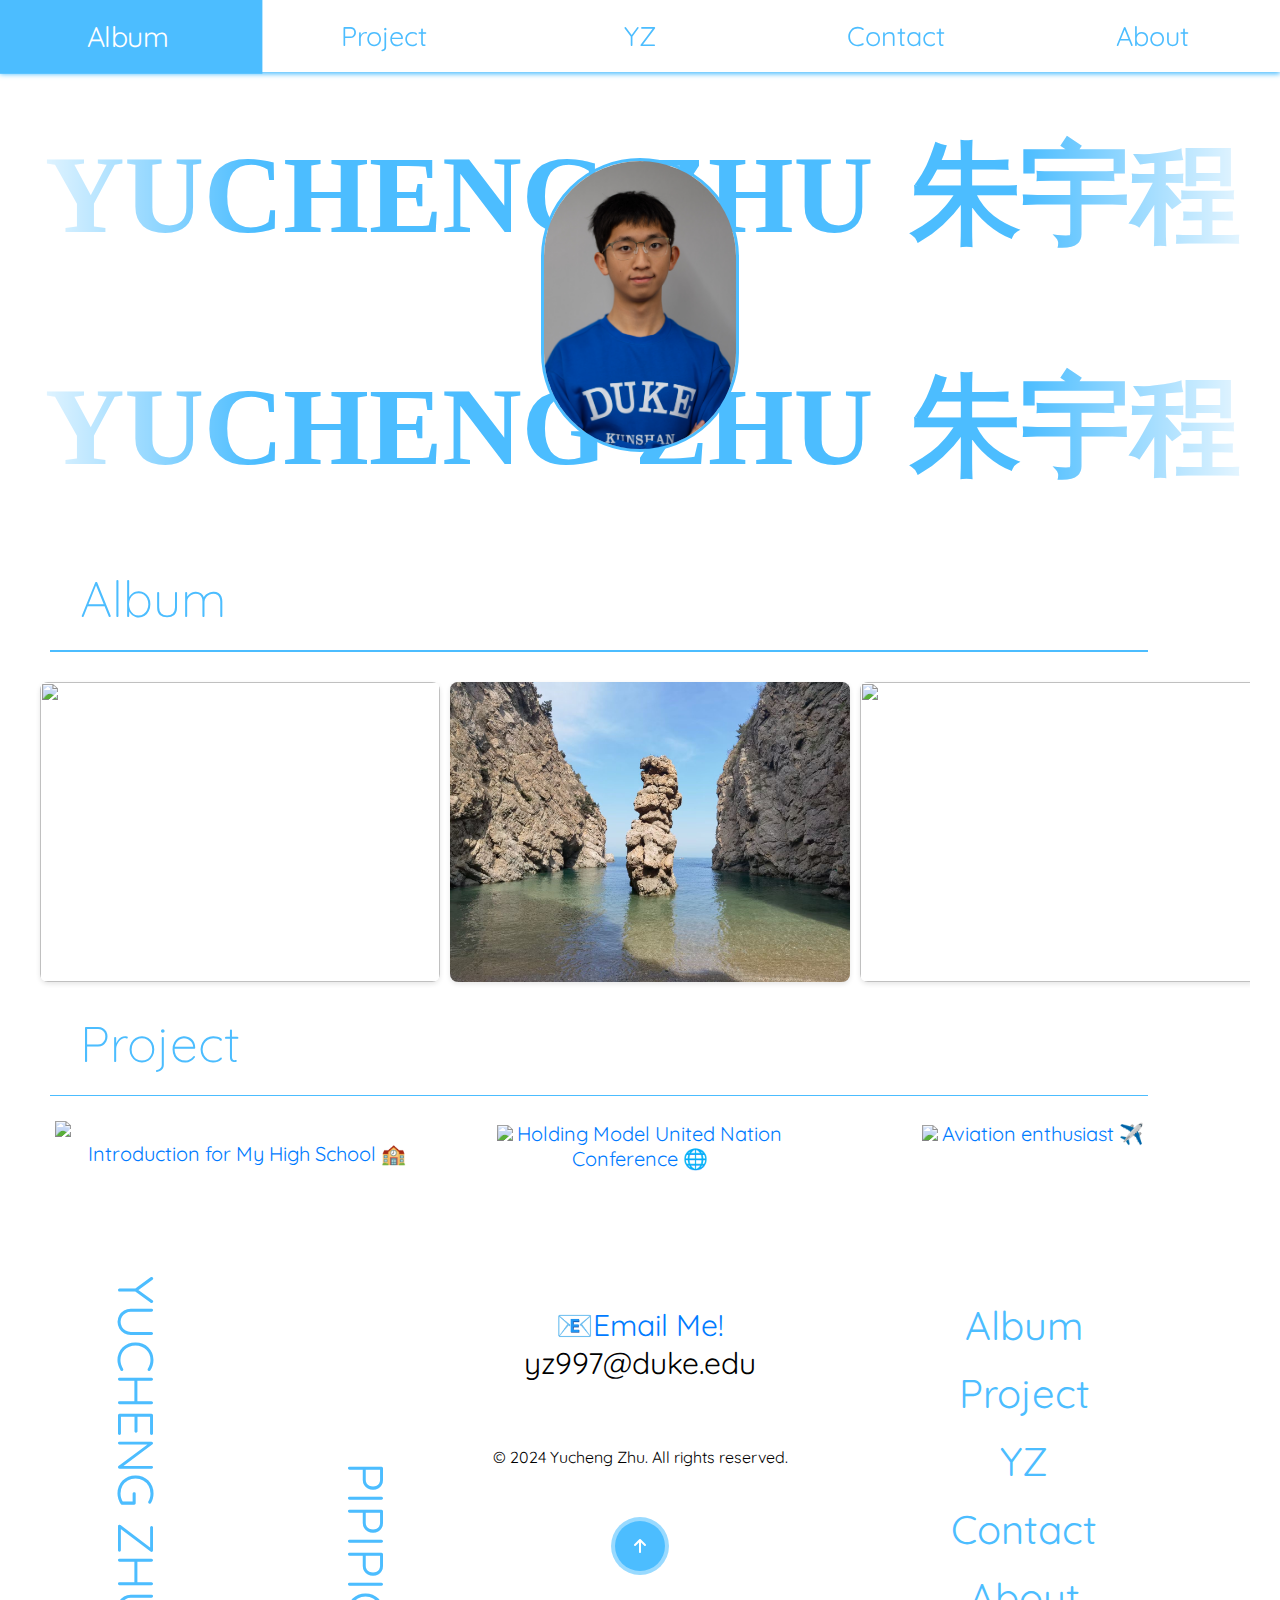
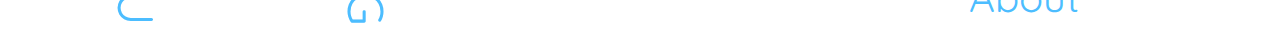
==== index.html @ e32ca238 "Initial Commit" ====
<!DOCTYPE html>
<html lang="en">

<head>
    <meta charset="UTF-8">
    <meta name="viewport" content="width=device-width, initial-scale=1.0">
    <title>Yucheng Portfolio</title>
</head>
<link href="https://fonts.font.im/css?family=Nunito|Quicksand" rel="stylesheet">
<link rel="stylesheet" href="mainpage css js/headerfooterstyle.css">
<link rel="stylesheet" href="mainpage css js/scrollname.css">
<link rel="stylesheet" href="mainpage css js/cookie.css">
<link rel="stylesheet" href="mainpage css js/breif.css">
<link rel="preconnect" href="https://fonts.googleapis.com">
<link rel="preconnect" href="https://fonts.gstatic.com" crossorigin>
<link
    href="https://fonts.googleapis.com/css2?family=Doto:wght@100..900&family=Edu+AU+VIC+WA+NT+Pre:wght@400..700&family=Playfair+Display:ital,wght@0,400..900;1,400..900&family=Roboto+Condensed:ital,wght@0,800;1,800&family=Sour+Gummy:ital,wght@0,100..900;1,100..900&display=swap"
    rel="stylesheet">

<body>

    <header>
        <div class="headercontainer">
            <a id="album" target="_blank" href="album/Album.html">Album</a>
            <a id="project" target="_blank" href="project/project.html">Project</a>
            <a id="mainpage" target="_blank" href="index.html">YZ</a>
            <a id="contact" target="_blank" href="contact/contact.html">Contact</a>
            <a id="about" target="_blank" href="about/About.html">About</a>

        </div>
        <div id="separate"> </div>
    </header>

    <div class="content">
        <div class="scroll-list-container">
            <div class="scroll-list1">
                <ul>
                    <li>YUCHENG ZHU</li>
                    <li>朱宇程</li>
                    <li>PIPIPIG</li>
                    <li>YUCHENG ZHU</li>
                    <li>朱宇程</li>
                    <li>PIPIPIG</li>
                    <li>YUCHENG ZHU</li>
                    <li>朱宇程</li>
                    <li>PIPIPIG</li>
                    <li>YUCHENG ZHU</li>
                    <li>朱宇程</li>
                    <li>PIPIPIG</li>
                </ul>
            </div>
            <br>
            <div class="scroll-list2">
                <ul>
                    <li>YUCHENG ZHU</li>
                    <li>朱宇程</li>
                    <li>PIPIPIG</li>
                    <li>YUCHENG ZHU</li>
                    <li>朱宇程</li>
                    <li>PIPIPIG</li>
                    <li>YUCHENG ZHU</li>
                    <li>朱宇程</li>
                    <li>PIPIPIG</li>
                    <li>YUCHENG ZHU</li>
                    <li>朱宇程</li>
                    <li>PIPIPIG</li>
                </ul>
            </div>

            <div class="selfiecontainer">
                <a target="_blank" href="about/About.html"><img class="selfie" src="photo/selfie2.jpg"></a>

            </div>


        </div>

        <div class="breif">
            <div class="album">
                <div class="title">Album</div>
                <div id="line"> </div>
                <ul class="horizontal-scroll">
                    <li>
                        <img class="image" src="album/album/微信图片_20241201175351.jpg">
                    </li>
                    <li>
                        <img class="image" src="album/album/微信图片_20241201175621.jpg">
                    </li>
                    <li>
                        <img class="image" src="album/album/微信图片_20241201175622.jpg">
                    </li>
                    <li>
                        <img class="image" src="album/album/微信图片_20241201175629.jpg">
                    </li>
                    <li>
                        <img class="image" src="album/album/微信图片_20241201175635.jpg">
                    </li>
                    <li>
                        <img class="image" src="album/album/微信图片_20241201175641.jpg">
                    </li>
                    <li>
                        <img class="image" src="album/album/微信图片_20241201175648.jpg">
                    </li>
                    <li>
                        <img class="image" src="album/album/微信图片_20241201175651.jpg">
                    </li>
                    <li>
                        <img class="image" src="album/album/微信图片_20241201175653.jpg">
                    </li>

                    <li>
                        <img class="image" src="album/album/微信图片_20241201175743.jpg">
                    </li>
                    <li>
                        <img class="image" src="album/album/微信图片_20241201175744.jpg">
                    </li>
                    <li>
                        <img class="image" src="album/album/微信图片_20241201175745.jpg">
                    </li>
                    <li>
                        <img class="image" src="album/album/微信图片_20241201175746.jpg">
                    </li>
                    <li>
                        <img class="image" src="album/album/微信图片_20241201175747.jpg">
                    </li>
                    <li>
                        <img class="image" src="album/album/微信图片_20241201175748.jpg">
                    </li>
                    <li>
                        <img class="image" src="album/album/微信图片_20241201175749.jpg">
                    </li>
                    <li>
                        <img class="image" src="album/album/微信图片_20241201175750.jpg">
                    </li>
                    <li>
                        <img class="image" src="album/album/微信图片_20241201175751.jpg">
                    </li>
                    <li>
                        <img class="image" src="album/album/微信图片_20241201175752.jpg">
                    </li>
                    <li>
                        <img class="image" src="album/album/微信图片_20241201175753.jpg">
                    </li>
                    <li>
                        <img class="image" src="album/album/微信图片_20241201175754.jpg">
                    </li>
                    <li>
                        <img class="image" src="album/album/微信图片_20241201175755.jpg">
                    </li>
                    <li>
                        <img class="image" src="album/album/微信图片_20241201175756.jpg">
                    </li>
                    <li>
                        <img class="image" src="album/album/微信图片_20241201175757.jpg">
                    </li>
                    <li>
                        <img class="image" src="album/album/微信图片_20241201175758.jpg">
                    </li>
                    <li>
                        <img class="image" src="album/album/微信图片_20241201175759.jpg">
                    </li>
                    <li>
                        <img class="image" src="album/album/微信图片_20241201175800.jpg">
                    </li>
                    <li>
                        <img class="image" src="album/album/微信图片_20241201175801.jpg">
                    </li>
                    <li>
                        <img class="image" src="album/album/微信图片_20241201175802.jpg">
                    </li>
                    <li>
                        <img class="image" src="album/album/微信图片_20241201175803.jpg">
                    </li>
                    <li>
                        <img class="image" src="album/album/微信图片_20241201175804.jpg">
                    </li>
                    <li>
                        <img class="image" src="album/album/微信图片_20241201175805.jpg">
                    </li>
                    <li>
                        <img class="image" src="album/album/微信图片_20241201175806.jpg">
                    </li>
                    <li>
                        <img class="image" src="album/album/微信图片_20241201175807.jpg">
                    </li>
                    <li>
                        <img class="image" src="album/album/微信图片_20241201175808.jpg">
                    </li>
                    <li>
                        <img class="image" src="album/album/微信图片_20241201175809.jpg">
                    </li>
                    <li>
                        <img class="image" src="album/album/微信图片_20241201175810.jpg">
                    </li>
                    <li>
                        <img class="image" src="album/album/微信图片_20241201175811.jpg">
                    </li>
                    <li>
                        <img class="image" src="album/album/微信图片_202412011757371.jpg">
                    </li>





                </ul>
            </div>


            <div class="project">
                <div class="title">Project</div>
                <div id="line"> </div>

                <div class="breifprojectcon">
                    <div class="each">
                        <a href="https://www.bilibili.com/video/BV1pU4y1R7V3/?vd_source=21e4260158be1d950ae3a8c5fe461d04"
                            target="_blank" class="breifpic"><img
                                id="bz" src="/FP/project/bazhong.png"></a>
                        <a class="link" target="_blank"
                            href="https://www.bilibili.com/video/BV1pU4y1R7V3/?vd_source=21e4260158be1d950ae3a8c5fe461d04">Introduction
                            for My High School 🏫 </a>
                    </div>

                    <div class="each">

                        <a class="linkcontainer" href="/FP  res/project/mun.html" target="_blank"
                        class="breifpic"><img class="breifpicture"
                                src="/FP/project/mun2.jpg"></a>
                        <a class="link" href="mun.html">Holding Model United Nation Conference 🌐</a>
                    </div>

                    <div class="each">

                        <a class="linkcontainer" href="/FP  res/project/aviation.html" target="_blank"
                        class="breifpic"><img class="breifpicture"
                                src="/FP/project/airplane/微信图片_202412011757591.jpg"></a>
                        <a class="link" href="aviation.html">Aviation enthusiast ✈️ </a>
                    </div>
                </div>










            </div>
        </div>

    </div>

    <!-- <div class="cookie">
        <div id="overlay" class="overlay"></div> 
        <div id="cookiePopup" class="cookiecontainer"> 
            <p style="font-size: 30px;">Would you like to give your Cookies?</p>
            <p>This website uses Cookies to enhance the author's life experience. If you are generous enough to give
                out
                your crunchy, buttery, tasty Cookies, the author would be happy and continue making more funny
                jokes.
                Cookies help us to:</p>
            <ul>
                <li>Supporting the author's physical functioning and psychological well-being.</li>
                <li>Maintaining a good relationship with users and developers.</li>
                <li>Just for fun.</li>
            </ul>
            <p>For more information, you can check our <a href="mainpage css js/cookie.html" target="_blank">Privacy
                    Policy</a></p>
            <div class="buttoncontainer">
                <button><a target="_blank" id="acceptCookie" href="mainpage css js/cookie.html">Accept</a></button>
                <button id="rejectCookie">Reject</button>
            </div>
        </div>
    </div> -->


    <footer>
        <div class="footercontainer">
            <div id="verticalname">
                <p>PIPIPIG</p>
                <P>朱宇程</P>
                <p>YUCHENG ZHU</p>
            </div>

            <div class="middle">

                <div id="email">
                    <a style="text-decoration: none;" href="mailto:yz997@duke.edu">📧Email Me!</a>
                    <div>yz997@duke.edu</div>
                </div>

                <div id="rights">
                    © 2024 Yucheng Zhu. All rights reserved.
                </div>


                <button class="backtotop">
                    <svg class="svgIcon" viewBox="0 0 384 512">
                        <path
                            d="M214.6 41.4c-12.5-12.5-32.8-12.5-45.3 0l-160 160c-12.5 12.5-12.5 32.8 0 45.3s32.8 12.5 45.3 0L160 141.2V448c0 17.7 14.3 32 32 32s32-14.3 32-32V141.2L329.4 246.6c12.5 12.5 32.8 12.5 45.3 0s12.5-32.8 0-45.3l-160-160z">
                        </path>
                    </svg>
                </button>


            </div>

            <div id="linkcontainer">
                <a id="album" target="_blank" href="album/Album.html">Album</a>
                <a id="project" target="_blank" href="project/project.html">Project</a>
                <a id="mainpage" target="_blank" href="index.html">YZ</a>
                <a id="contact" target="_blank" href="contact/contact.html">Contact</a>
                <a id="about" target="_blank" href="about/About.html">About</a>

            </div>
        </div>
    </footer>

   

    <script src="mainpage css js/function.js"></script>
    <script src="mainpage css js/cookie.js"></script>



</body>

</html>
---- mainpage css js/headerfooterstyle.css ----
html,
body {
    height: 100%;
    margin: 0;
    font-family: 'Quicksand', sans-serif;
}

.headercontainer {
    display: flex;
    justify-content: center;
    align-items: center;
    height: 8vh;
    background-color: #ffffff;
    box-shadow: 0 0.125rem 0.3125rem #4CBDFF;
    transition: transform 0.3s ease;
    z-index: 999;
    position: fixed;
    top: 0;
    left: 0;
    width: 100%;
}

.headercontainer.hidden {
    transform: translateY(-100%);
}

.headercontainer a {
    text-decoration: none;
    color: #4CBDFF;
    width: 20vw;
    font-size: 3vh;
    display: inline-flex;
    text-align: center;
    height: 100%;
    justify-content: center;
    align-items: center;
    transition: background-color 0.3s ease, transform 0.3s ease;
}

.headercontainer a:hover {
    background-color: #4CBDFF;
    color: white;
    transform: scale(1.05);
}

.content {
    padding-top: 8vh;
}

#verticalname {
    writing-mode: vertical-rl;
    text-align: end;
    font-size: 3.125rem;
    color: #4CBDFF;
    padding-bottom: 1.25rem;
    width: 30vw;
}

.footercontainer {
    display: flex;
    flex-direction: row;
    width: 100%;
    position: absolute;
    margin-bottom: 1.25rem;
    justify-content: center;
    flex-wrap: wrap;
    padding-top: 4.375rem;
}

#linkcontainer {
    display: flex;
    flex-direction: column;
    align-items: center;
    justify-content: center;
    width: 30%;
}

#linkcontainer a {
    font-size: 2.5rem;
    line-height: 1.7;
    text-decoration: none;
    color: #4CBDFF;
    width: 100%;
    text-align: center;
    transition: background-color 0.3s ease, transform 0.3s ease;
}

#linkcontainer a:hover {
    background-color: #4CBDFF;
    color: white;
    transform: scale(1.05);
}

#separate {
    width: 100%;
    height: 0.1rem;
    background-color: #4CBDFF;
}

.backtotop {
    width: 3.125rem;
    height: 3.125rem;
    border-radius: 50%;
    background-color: #4CBDFF;
    border: none;
    font-weight: 600;
    display: flex;
    align-items: center;
    justify-content: center;
    box-shadow: 0 0 0 0.25rem #99daff;
    cursor: pointer;
    transition-duration: 0.3s;
    overflow: hidden;
    position: relative;
}

.svgIcon {
    width: 0.75rem;
    transition-duration: 0.3s;
}

.svgIcon path {
    fill: white;
}

.backtotop:hover {
    width: 8.75rem;
    border-radius: 3.125rem;
    transition-duration: 0.3s;
    background-color: #74AAD5;
    align-items: center;
}

.backtotop:hover .svgIcon {
    transform: translateY(-200%);
}

.backtotop::before {
    position: absolute;
    bottom: -1.25rem;
    content: "Back to Top";
    color: white;
    font-size: 0rem;
}

.backtotop:hover::before {
    font-size: 0.8125rem;
    opacity: 1;
    bottom: unset;
    transition-duration: 0.3s;
}

.middle {
    position: relative;
    display: block;
    align-items: center;
    text-align: center;
    justify-items: center;
    width: 30%;
}

#rights {
    height: 20%;
    position: relative;
}

#email {
    display: block;
    font-size: 1.875rem;
    text-align: center;
    padding: 1.875rem;
    height: 30%;
}

/* Responsive Adjustments */
@media (max-width: 768px) {





    .headercontainer a {
        font-size: 2vh;
    }

    #verticalname {
        
        font-size: larger;
       padding: 0;
       margin: auto;
      
       
   

    }

    .footercontainer {
        display: block;
        margin: auto;
        padding: 0;
        width: 100%;
        text-align: center;
        align-content: center;
        align-items: center;

    }

    .middle {
        width: 100%;
        text-align: center;
    }

    .backtotop{
        margin: 30px;
    }

    #linkcontainer {
        text-align: center;
        width: 100%;
        margin: 0;
        padding: 0;

    }
}
---- mainpage css js/scrollname.css ----
/* 容器样式 */
.scroll-list-container {
    position: relative;
    overflow: hidden;
    width: 100%;
    
    white-space: nowrap;
    
}

/* 渐变效果 */
.scroll-list-container::before,
.scroll-list-container::after {
    content: '';
    position: absolute;
    top: 0;
    bottom: 0;
    width: 20%;
    z-index: 1;
    pointer-events: none;
}


.scroll-list-container::before {
    left: 0;
    background: linear-gradient(to right, rgba(255, 255, 255, 1), rgba(255, 255, 255, 0));
}


.scroll-list-container::after {
    right: 0;
    background: linear-gradient(to left, rgba(255, 255, 255, 1), rgba(255, 255, 255, 0));
} 

/* 通用列表样式 */
.scroll-list1, .scroll-list2 {
    list-style: none; /* 移除默认圆点 */
    padding: 0; /* 移除内边距 */
    margin: 0; /* 移除外边距 */
    display: inline-flex;
    overflow: hidden;
    scroll-behavior: smooth;
    
   
    font-family: Roboto;
    font-weight: 900;
    font-size: 110px;
    line-height: 1px; 
    vertical-align: text-top;
}

/* 列表项样式 */
.scroll-list1 li, .scroll-list2 li {
    display: inline-block;
    margin-left: 5px;
    margin-right: 5px;
    background-color: rgb(255, 255, 255);
    color: #4CBDFF;
    flex: 0 0 auto;
    text-align: center;
    vertical-align: middle; /* 确保列表项垂直居中 */
}

/* 滚动动画 */
@keyframes scroll-left-to-right {
    0% {
        transform: translateX(0);
    }

    100% {
        transform: translateX(-50%);
    }
}

@keyframes scroll-right-to-left {
    0% {
        transform: translateX(-50%);
    }

    100% {
        transform: translateX(0);
    }
}

.scroll-list1{
    animation: scroll-left-to-right 25s linear infinite;
    transform-origin: 100% 50%;
    line-height: 0.0000001;
}

.scroll-list2{
    animation: scroll-right-to-left 25s linear infinite;
    transform-origin: 0% 50%;
    line-height: 0.000001;
}

.selfie{
    position: absolute;  /* 绝对定位，相对于容器定位 */
    top: 50%;  /* 垂直方向居中 */
    left: 50%; /* 水平方向居中 */
    transform: translate(-50%, -50%);  /* 通过平移确保居中 */
    z-index: 10;  /* 确保图片在文字之上 */
    width: 15vw;  /* 图片宽度 */
    height: auto; /* 图片高度 */
    border-radius: 8vw;
    border: 3px solid #4CBDFF;

    transition: transform 0.1s ease-out; 
}

@media (max-width: 768px) {

    
.selfie{
    width: 50vw;
    border-radius: 25vw;
}





}
---- mainpage css js/cookie.css ----
/* 背景遮罩层 */
.overlay {
    position: fixed;
    top: 0;
    left: 0;
    width: 100%;
    height: 100%;
    background-color: rgba(0, 0, 0, 0.7); /* 黑色背景，透明度为0.7 */
    z-index: 999; /* 确保遮罩层在最上面 */
    display: none; /* 默认不显示 */
}

/* Cookie 弹窗样式 */
.cookiecontainer {
    position: fixed;
    bottom: 20px;
    left: 50%;
    transform: translateX(-50%);
    background-color: #fff;
    box-shadow: 0 4px 8px rgba(0, 0, 0, 0.2);
    padding: 20px;
    border-radius: 8px;
    width: 600px;
    z-index: 1000; /* 确保弹窗在遮罩层上面 */
    display: none; /* 默认不显示 */
}

.cookiecontainer.show, .overlay.show {
    display: block; /* 显示弹窗和遮罩层 */
}

.cookiecontainer p {
    font-size: 14px;
    margin: 10px 0;
}

.cookiecontainer ul {
    font-size: 14px;
    margin: 10px 0 20px;
    padding-left: 20px;
}

.cookiecontainer button {
    background-color: #007bff;
    color: white;
    border: none;
    padding: 10px 20px;
    border-radius: 4px;
    cursor: pointer;
}

.cookiecontainer button:hover {
    background-color: #0056b3;
}

a {
    color: #007bff;
}

#rejectCookie{
    
    border: 2px solid #007bff;
    border-radius: 5px;
    color: #0056b3;
    background-color: #fff;
}

#rejectCookie:hover{
    background-color: #8cb3dd;
}

.buttoncontainer{
    text-align: center;
}
#acceptCookie{
    color: #fff;
}
---- mainpage css js/breif.css ----
.title {
    font-size: 50px;
    font-weight: 200;
    color: #4CBDFF;
    padding-left: 50px;
}

.breif {
    margin: 30px;
}

.image {
    width: 100px;
    height: auto;
}

.horizontal-scroll {
    display: flex;
    overflow-x: auto;
    scroll-snap-type: x mandatory;
    gap: 10px;
    padding: 10px;
    list-style: none;


}


.horizontal-scroll::-webkit-scrollbar {
    display: none;
}



.image {
    width: 400px;
    height: 300px;
    /* 保持图片比例 */
    border-radius: 8px;
    /* 可选：图片圆角效果 */
    object-fit: cover;
    box-shadow: 0 2px 5px rgba(0, 0, 0, 0.1);
    /* 可选：阴影效果 */
}



#line {
    width: 90%;
    height: 1.6px;
    background-color: #4CBDFF;
    margin: 20px;
}

.breifprojectcon {
    display: flex;
    margin: 20px;
}

.each {

    width: 33%;
    margin: 5px;
    text-align: center;
    align-items: center;
}

.each:hover {
    transform: scale(1.05);
    transition: 0.3s ease-in-out;
}

.breifpicture {
    width: 100%;

}

#bz {
    max-width: 100%;

}

.link {
    text-decoration: none;
    font-size: 20px;
}

.breifpic {
    display: block;
    width: fit-content;
    text-decoration: none;
}

@media (max-width: 768px) {

    .image {
        max-height: 300px;
        width: auto;
    }

    .title {
        font-size: xx-large;
    }

    .breifprojectcon {
        display: block;
    }
    .horizontal-scroll{
        height: 40vh;
    }

    .breifpic {
        width: 70vw;
        height: auto;
        margin: 0;
    }
    .each{
        width: 100%;
    }
}
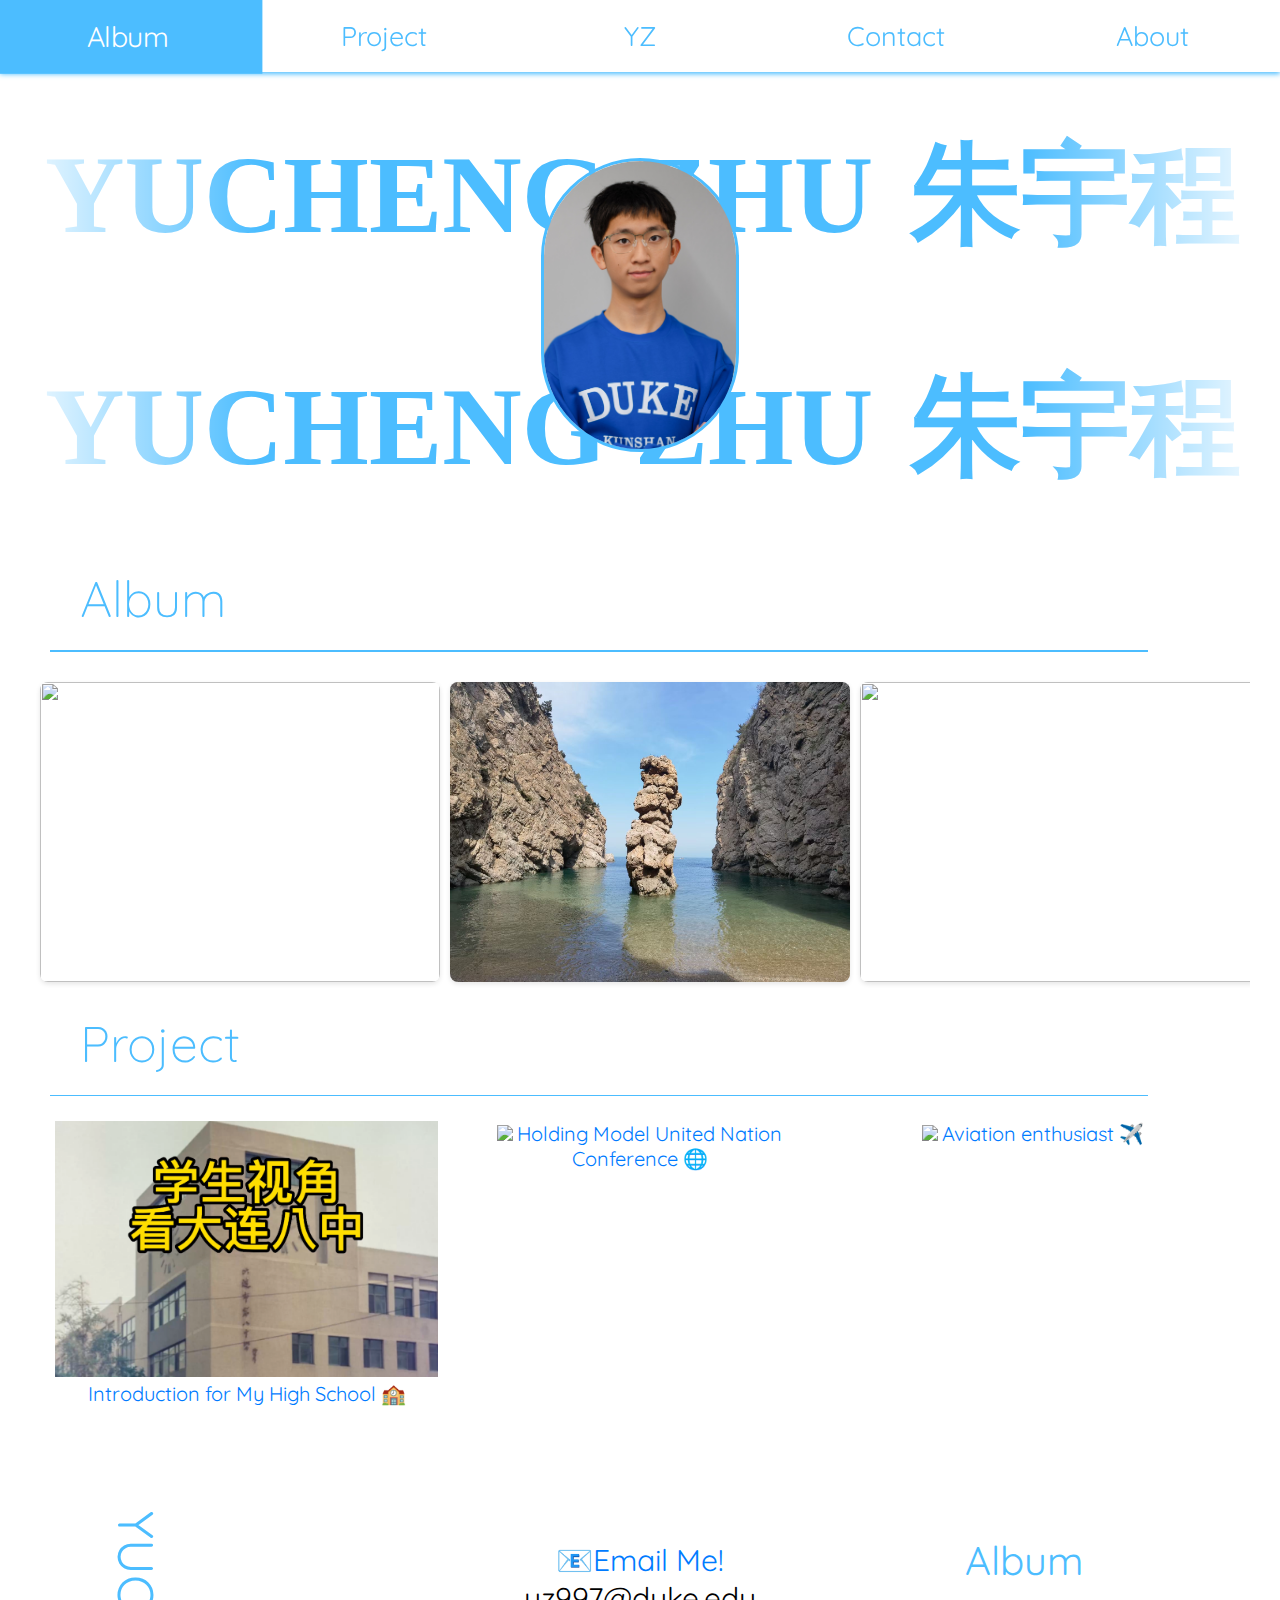
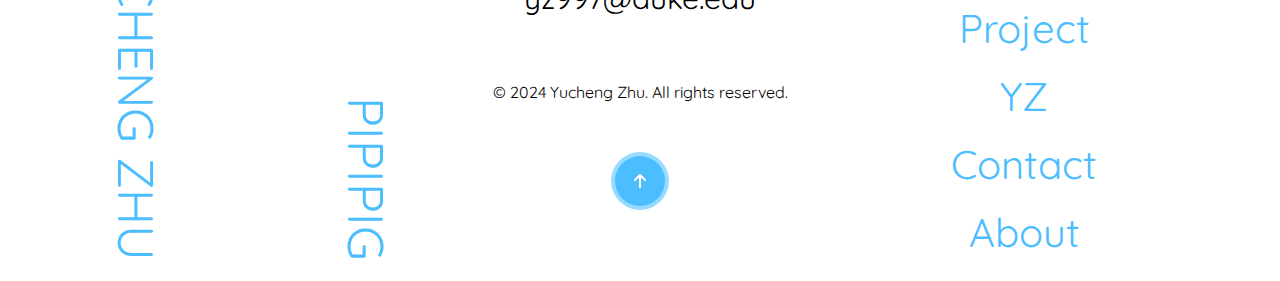
==== commit afe255b4: "Modified Files" ====
--- a/index.html
+++ b/index.html
@@ -215,7 +215,7 @@
                     <div class="each">
                         <a href="https://www.bilibili.com/video/BV1pU4y1R7V3/?vd_source=21e4260158be1d950ae3a8c5fe461d04"
                             target="_blank" class="breifpic"><img
-                                id="bz" src="/FP/project/bazhong.png"></a>
+                                id="bz" src="/project/bazhong.png"></a>
                         <a class="link" target="_blank"
                             href="https://www.bilibili.com/video/BV1pU4y1R7V3/?vd_source=21e4260158be1d950ae3a8c5fe461d04">Introduction
                             for My High School 🏫 </a>
@@ -223,18 +223,18 @@
 
                     <div class="each">
 
-                        <a class="linkcontainer" href="/FP  res/project/mun.html" target="_blank"
+                        <a class="linkcontainer" href="project/mun.html" target="_blank"
                         class="breifpic"><img class="breifpicture"
-                                src="/FP/project/mun2.jpg"></a>
-                        <a class="link" href="mun.html">Holding Model United Nation Conference 🌐</a>
+                                src="/project/mun2.jpg"></a>
+                        <a class="link" href="project/mun.html">Holding Model United Nation Conference 🌐</a>
                     </div>
 
                     <div class="each">
 
-                        <a class="linkcontainer" href="/FP  res/project/aviation.html" target="_blank"
+                        <a class="linkcontainer" href="project/aviation.html" target="_blank"
                         class="breifpic"><img class="breifpicture"
-                                src="/FP/project/airplane/微信图片_202412011757591.jpg"></a>
-                        <a class="link" href="aviation.html">Aviation enthusiast ✈️ </a>
+                                src="/project/airplane/微信图片_202412011757591.jpg"></a>
+                        <a class="link" href="project/aviation.html">Aviation enthusiast ✈️ </a>
                     </div>
                 </div>
 
--- a/mainpage css js/headerfooterstyle.css
+++ b/mainpage css js/headerfooterstyle.css
@@ -172,7 +172,7 @@
     height: 30%;
 }
 
-/* Responsive Adjustments */
+
 @media (max-width: 768px) {
 
 
--- a/mainpage css js/scrollname.css
+++ b/mainpage css js/scrollname.css
@@ -1,4 +1,4 @@
-/* 容器样式 */
+
 .scroll-list-container {
     position: relative;
     overflow: hidden;
@@ -8,7 +8,7 @@
     
 }
 
-/* 渐变效果 */
+
 .scroll-list-container::before,
 .scroll-list-container::after {
     content: '';
@@ -32,11 +32,11 @@
     background: linear-gradient(to left, rgba(255, 255, 255, 1), rgba(255, 255, 255, 0));
 } 
 
-/* 通用列表样式 */
+
 .scroll-list1, .scroll-list2 {
-    list-style: none; /* 移除默认圆点 */
-    padding: 0; /* 移除内边距 */
-    margin: 0; /* 移除外边距 */
+    list-style: none;
+    padding: 0; 
+    margin: 0; 
     display: inline-flex;
     overflow: hidden;
     scroll-behavior: smooth;
@@ -49,7 +49,7 @@
     vertical-align: text-top;
 }
 
-/* 列表项样式 */
+
 .scroll-list1 li, .scroll-list2 li {
     display: inline-block;
     margin-left: 5px;
@@ -58,10 +58,10 @@
     color: #4CBDFF;
     flex: 0 0 auto;
     text-align: center;
-    vertical-align: middle; /* 确保列表项垂直居中 */
+    vertical-align: middle;
 }
 
-/* 滚动动画 */
+
 @keyframes scroll-left-to-right {
     0% {
         transform: translateX(0);
@@ -71,6 +71,8 @@
         transform: translateX(-50%);
     }
 }
+
+/*learn from chatgpt, i read it and fully understand it then i adjust by myselves.*/
 
 @keyframes scroll-right-to-left {
     0% {
@@ -95,13 +97,13 @@
 }
 
 .selfie{
-    position: absolute;  /* 绝对定位，相对于容器定位 */
-    top: 50%;  /* 垂直方向居中 */
-    left: 50%; /* 水平方向居中 */
-    transform: translate(-50%, -50%);  /* 通过平移确保居中 */
-    z-index: 10;  /* 确保图片在文字之上 */
-    width: 15vw;  /* 图片宽度 */
-    height: auto; /* 图片高度 */
+    position: absolute;  
+    top: 50%; 
+    left: 50%; 
+    transform: translate(-50%, -50%); 
+    z-index: 10;  
+    width: 15vw;  
+    height: auto; 
     border-radius: 8vw;
     border: 3px solid #4CBDFF;
 
--- a/mainpage css js/cookie.css
+++ b/mainpage css js/cookie.css
@@ -1,16 +1,16 @@
-/* 背景遮罩层 */
+
 .overlay {
     position: fixed;
     top: 0;
     left: 0;
     width: 100%;
     height: 100%;
-    background-color: rgba(0, 0, 0, 0.7); /* 黑色背景，透明度为0.7 */
-    z-index: 999; /* 确保遮罩层在最上面 */
-    display: none; /* 默认不显示 */
+    background-color: rgba(0, 0, 0, 0.7); 
+    z-index: 999; 
+    display: none; 
 }
 
-/* Cookie 弹窗样式 */
+
 .cookiecontainer {
     position: fixed;
     bottom: 20px;
@@ -21,12 +21,12 @@
     padding: 20px;
     border-radius: 8px;
     width: 600px;
-    z-index: 1000; /* 确保弹窗在遮罩层上面 */
-    display: none; /* 默认不显示 */
+    z-index: 1000; 
+    display: none; 
 }
 
 .cookiecontainer.show, .overlay.show {
-    display: block; /* 显示弹窗和遮罩层 */
+    display: block; 
 }
 
 .cookiecontainer p {
--- a/mainpage css js/breif.css
+++ b/mainpage css js/breif.css
@@ -35,12 +35,12 @@
 .image {
     width: 400px;
     height: 300px;
-    /* 保持图片比例 */
+    
     border-radius: 8px;
-    /* 可选：图片圆角效果 */
+   
     object-fit: cover;
     box-shadow: 0 2px 5px rgba(0, 0, 0, 0.1);
-    /* 可选：阴影效果 */
+   
 }
 
 
